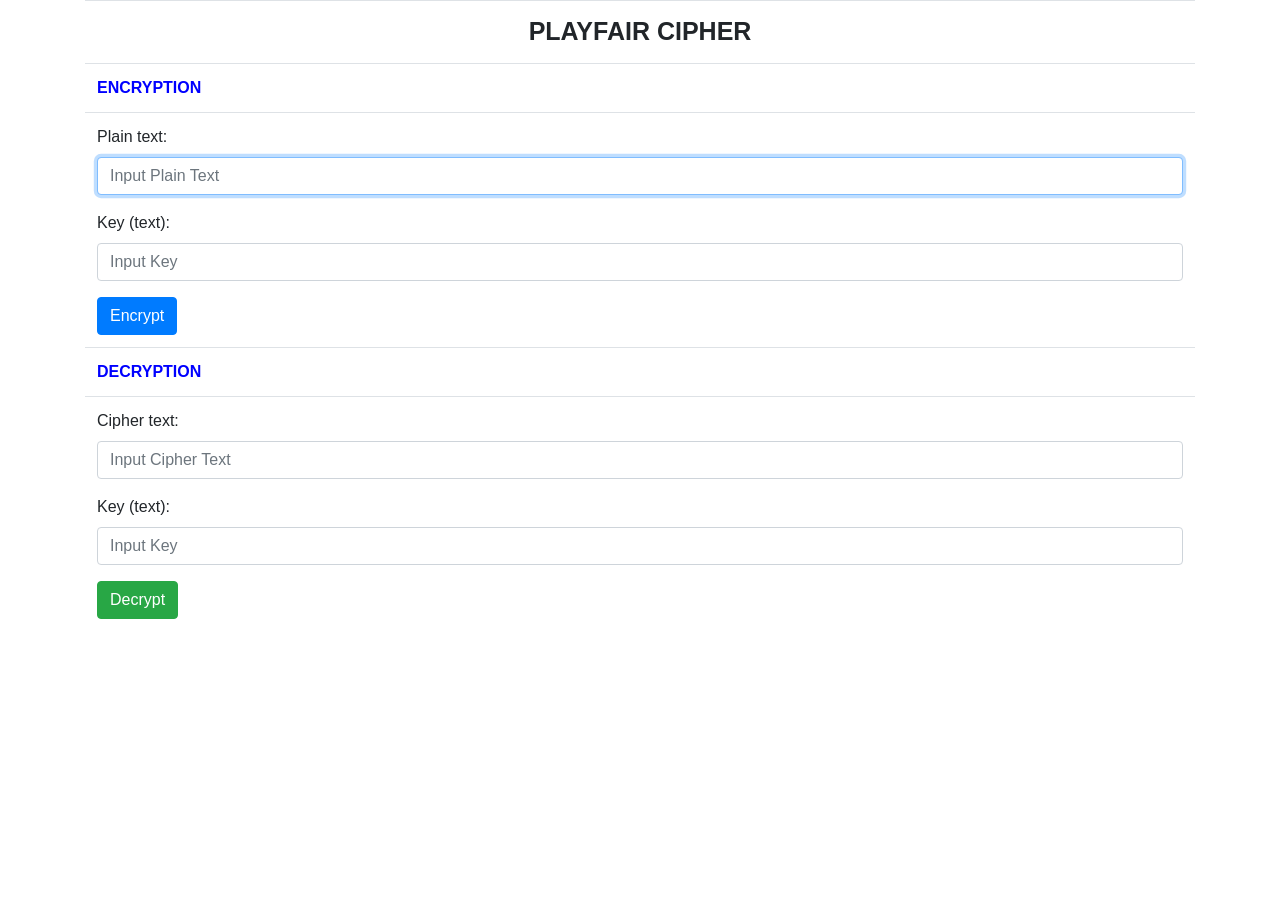
==== lab-02/templates/playfair.html @ aebcd2dc "web" ====
<!DOCTYPE html>
<html lang="en">
<head>
    <title>Playfair Cipher</title>
    <link href="https://cdn.jsdelivr.net/npm/bootstrap@4.6.2/dist/css/bootstrap.min.css" rel="stylesheet"/>
</head>
<body>
    <div class="container">
        <table class="table">
            <tr><td style="text-align: center; font-weight: bold; font-size: 25px;">PLAYFAIR CIPHER</td></tr>
            <tr><td style="font-weight: bold; color: blue">ENCRYPTION</td></tr>
            <tr>
                <td>
                    <form method="POST" action="/playfair/encrypt">
                        <div class="mb-3">
                            <label class="form-label">Plain text:</label>
                            <input type="text" class="form-control" name="inputPlainText" placeholder="Input Plain Text" required autofocus/>
                        </div>
                        <div class="mb-3">
                            <label class="form-label">Key (text):</label>
                            <input type="text" class="form-control" name="inputKeyPlain" placeholder="Input Key" required/>
                        </div>
                        <button type="submit" class="btn btn-primary">Encrypt</button>
                    </form>
                </td>
            </tr>
            
            <tr><td style="font-weight: bold; color: blue">DECRYPTION</td></tr>
            <tr>
                <td>
                    <form method="POST" action="/playfair/decrypt">
                        <div class="mb-3">
                            <label class="form-label">Cipher text:</label>
                            <input type="text" class="form-control" name="inputCipherText" placeholder="Input Cipher Text" required/>
                        </div>
                        <div class="mb-3">
                            <label class="form-label">Key (text):</label>
                            <input type="text" class="form-control" name="inputKeyCipher" placeholder="Input Key" required/>
                        </div>
                        <button type="submit" class="btn btn-success">Decrypt</button>
                    </form>
                </td>
            </tr>
        </table>
    </div>
</body>
</html>
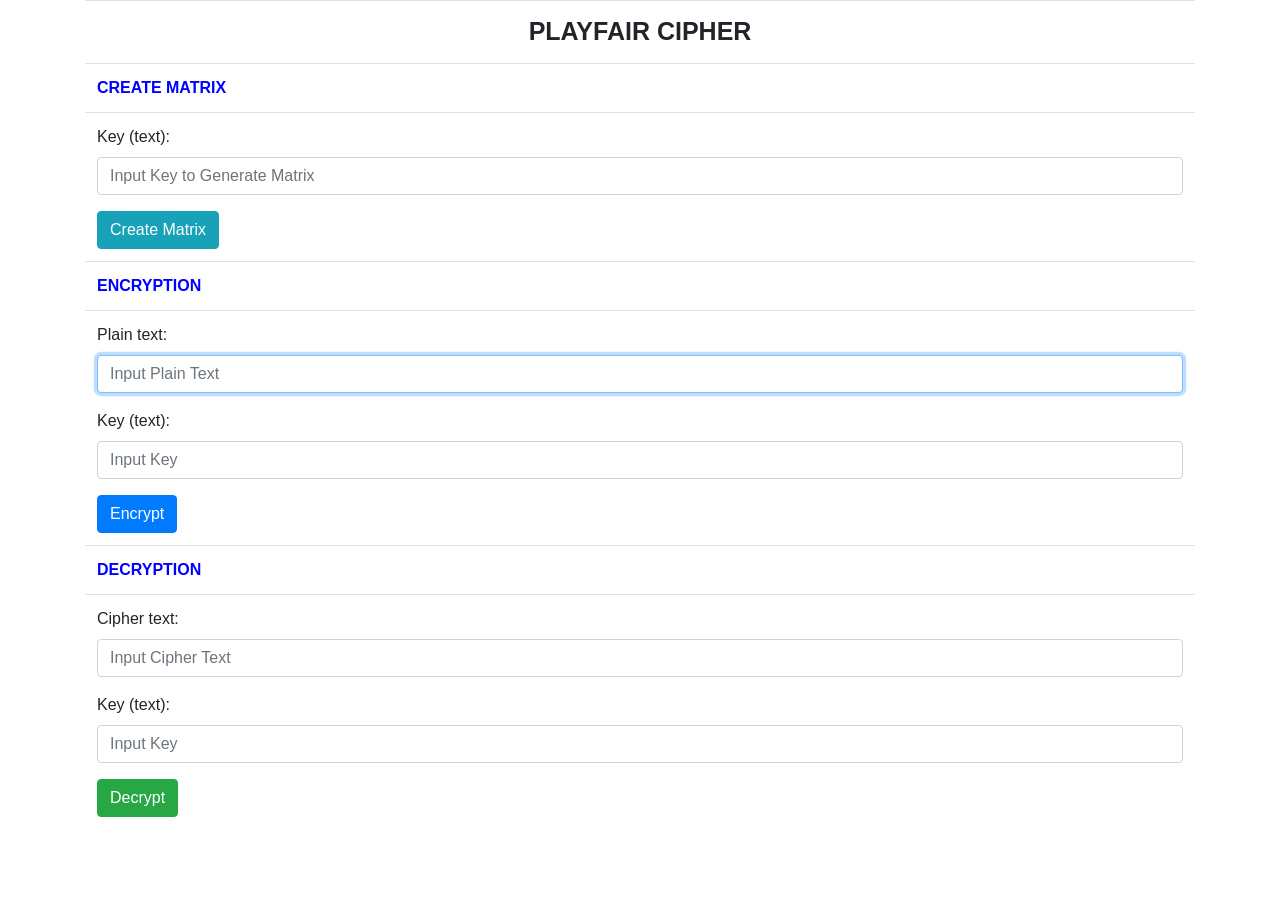
==== commit e25199d7: "updata" ====
--- a/lab-02/templates/playfair.html
+++ b/lab-02/templates/playfair.html
@@ -8,6 +8,20 @@
     <div class="container">
         <table class="table">
             <tr><td style="text-align: center; font-weight: bold; font-size: 25px;">PLAYFAIR CIPHER</td></tr>
+            
+            <tr><td style="font-weight: bold; color: blue">CREATE MATRIX</td></tr>
+            <tr>
+                <td>
+                    <form method="POST" action="/playfair/creatematrix">
+                        <div class="mb-3">
+                            <label class="form-label">Key (text):</label>
+                            <input type="text" class="form-control" name="inputKeyMatrix" placeholder="Input Key to Generate Matrix" required/>
+                        </div>
+                        <button type="submit" class="btn btn-info">Create Matrix</button>
+                    </form>
+                </td>
+            </tr>
+
             <tr><td style="font-weight: bold; color: blue">ENCRYPTION</td></tr>
             <tr>
                 <td>
